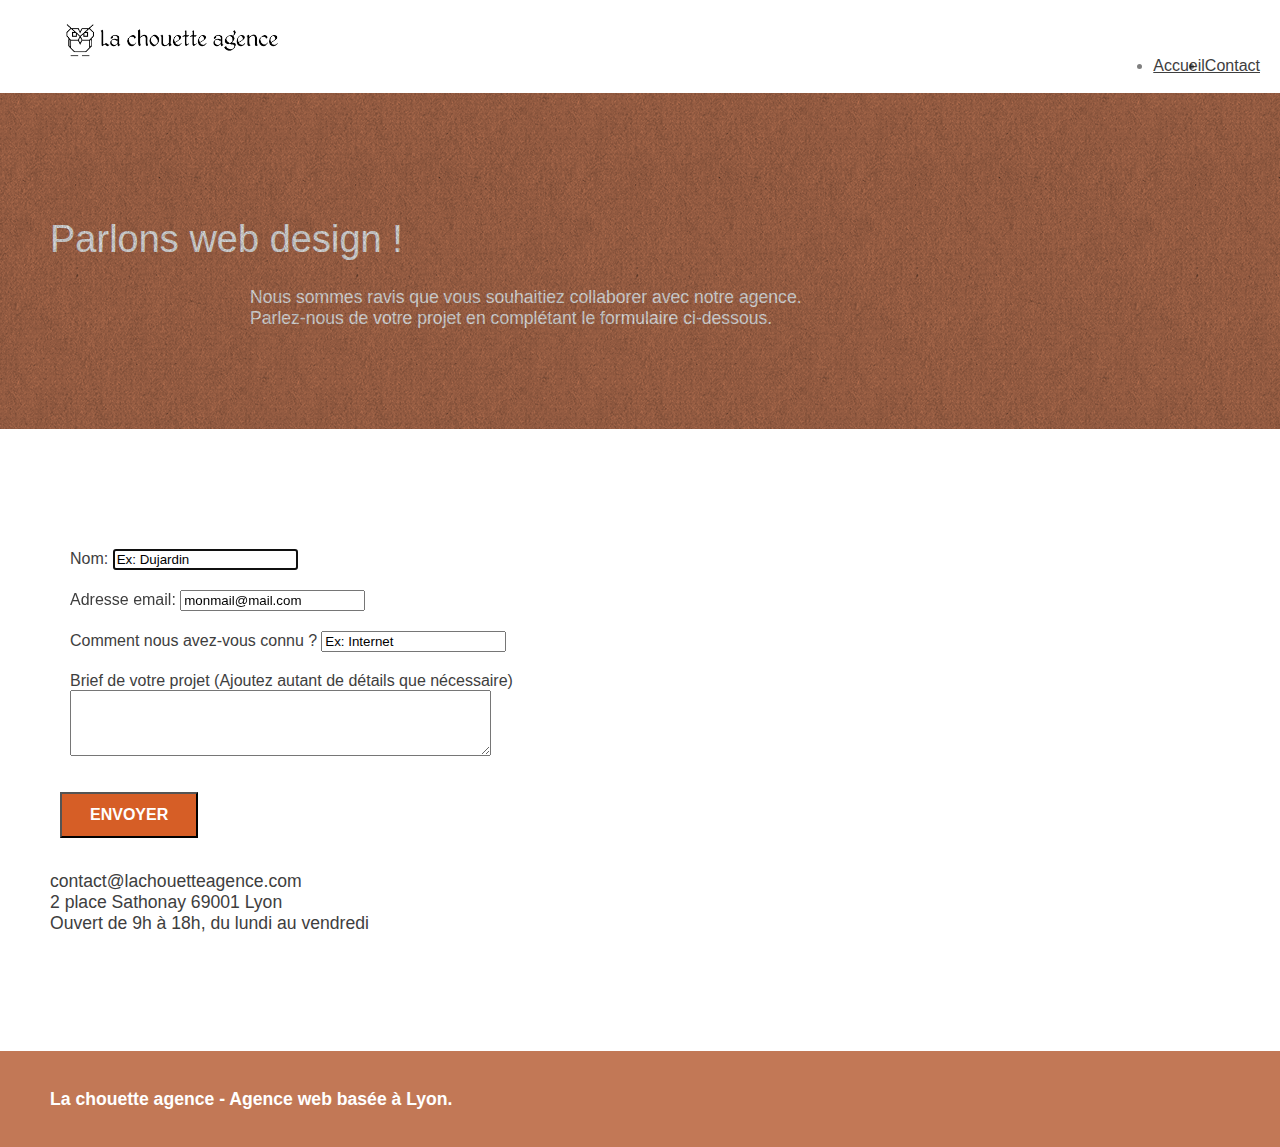
==== page2.html @ 1cc0d277 "Change form" ====
<!DOCTYPE html>
<html lang="fr">
<head>
    <meta charset="utf-8">
    <meta name="keywords" content="Entreprise webdesign Lyon, agence design Lyon, webdesigner">
    <meta name="description" content="La Chouette Agence est une grande agence de web design basée à Lyon en France. Ayant de nombreuses réalisations à son actif, La Chouette Agence est une agence compétente, dynamique et faite pour réaliser vos projets les plus fous.">
    <meta name="viewport" content="width=device-width, initial-scale=1.0, viewport-fit=cover">
    <link rel="shortcut icon" type="image/png" href="favicon.png">
	<meta name="robots" content="index, follow">

	<link rel="stylesheet" type="text/css" href="./css/bootstrap.min.css">
	<link rel="stylesheet" type="text/css" href="style.css">
	<link rel="stylesheet" type="text/css" href="./css/font-awesome.min.css">
	<link rel="stylesheet" type="text/css" href="./css/et-line.min.css">
	
	<script src="./js/jquery-2.1.0.min.js"></script>
	<script src="./js/bootstrap.min.js"></script>
	<script src="./js/blocs.min.js"></script>
	<script src="./js/jqBootstrapValidation.js"></script>
	<script src="./js/formHandler.js"></script>

    <title>La Chouette Agence - Contact</title>

<!-- Analytics -->
 
<!-- Analytics END -->
    
</head>
<body>
<!-- Principal conteneur -->
<div class="page-container">
    
<!-- bloc-0 -->
<div class="bloc bgc-white l-bloc " id="bloc-0">
	<div class="container bloc-sm">

		<nav class="navbar row">
			<div class="navbar-header">
				<a class="navbar-brand" href="index.html"><img src="img/la-chouette-agence.png" alt="Logo de La Chouette Agence" title="Logo de la Chouette Agence, il est Chouette" height="40" /></a>
			</div>
			<div class="collapse navbar-collapse navbar-1 special-dropdown-nav">
				<ul class="site-navigation nav navbar-nav">
					<li>
						<a href="index.html">Accueil</a>
					</li>
					<li>
						<a href="page2.html">Contact</a>
					</li>
				</ul>
			</div>
		</nav>
	</div>
</div>
<!-- bloc-0 END -->

<!-- bloc-6 -->
<div class="bloc bg-dots-bg bg-repeat bgc-atomic-tangerine d-bloc bloc-bg-texture texture-paper" id="bloc-6">
	<div class="container bloc-lg">
		<div class="row">
			<div class="col-sm-12">
				<h1 class="text-center hero-bloc-text tc-white">
					Parlons web design !
				</h1>
				<p class="text-center mg-lg tc-white tight-width-whitespace">
					Nous sommes ravis que vous souhaitiez collaborer avec notre agence.<br>
					Parlez-nous de votre projet en complétant le formulaire ci-dessous.
				</p>
			</div>
		</div>
	</div>
</div>
<!-- bloc-6 END -->

<!-- bloc-7 -->
<div class="bloc bgc-white l-bloc" id="bloc-7">
	<div class="container bloc-lg">
		<div class="row">
			<div class="col-sm-6">
				<form id="form_1" action="get" class="form-group">
					<div class="form-group">
						<label for="name">Nom: </label>
						<input type="text" name="name" id="name" required autofocus value="Ex: Dujardin" />
					</div>
					<div class="form-group">
						<label for="email">Adresse email: </label>
						<input type="email" name="email" id="email" required value="monmail@mail.com" />
					</div>
					<div class="form-group">
						<label for="text">Comment nous avez-vous connu ?</label>
						<input type="text" required id="how" value="Ex: Internet"/>
					</div>
					<div class="form-group">
						<label for="request">Brief de votre projet (Ajoutez autant de détails que nécessaire)<br></label>
						<textarea id="message"  rows="4" cols="50" required value="Dites nous tout" ></textarea>
					</div> 
					<button class="bloc-button btn btn-lg btn-block cta-hero btn-atomic-tangerine" type="submit">Envoyer</button>
				</form>
			</div>
			<div class="col-sm-6">
				<p>
					contact@lachouetteagence.com<br>2 place Sathonay 69001 Lyon<br>Ouvert de 9h à 18h, du lundi au vendredi<br>
				</p>
			</div>
		</div>
	</div>
</div>
<!-- bloc-7 END -->

<!-- ScrollToTop Button -->
<a class="bloc-button btn btn-d scrollToTop" onclick="scrollToTarget('1')"><span class="fa fa-chevron-up"></span></a>
<!-- ScrollToTop Button END-->


<!-- Footer - bloc-8 -->
<div class="bloc bgc-atomic-tangerine d-bloc" id="bloc-8">
	<div class="container bloc-sm">
		<div class="row">
			<div class="col-sm-12">
				<p class="text-center white">
					La chouette agence - Agence web basée à Lyon.<br>
				</p>
				<div class="row row-no-gutters social">
					<div class="col-sm-3">
						<div class="text-center">
							<a class="social" href="https://twitter.com/?lang=fr"><span class="fa fa-twitter icon-md"></span></a>
						</div>
					</div>
					<div class="col-sm-3">
						<div class="text-center">
							<a class="social" href="https://fr-fr.facebook.com/"><span class="fa fa-facebook icon-md"></span></a>
						</div>
					</div>
					<div class="col-sm-3">
						<div class="text-center">
							<a class="social" href="index.html"><span class="fa fa-dribbble icon-md"></span></a>
						</div>
					</div>
					<div class="col-sm-3">
						<div class="text-center">
							<a class="social" href="https://www.instagram.com/"><span class="fa fa-instagram icon-md"></span></a>
						</div>
					</div>
				</div>
			</div>
		</div>
	</div>
</div>
<!-- Footer - bloc-8 END -->

</div>
<!-- Principal conteneur END -->
    

</body>
</html>
---- style.css ----
body {
    margin: 0;
    padding: 0;
    background: #FFF;
    overflow-x: hidden;
    -webkit-font-smoothing: antialiased;
    -moz-osx-font-smoothing: grayscale;
}

a,
button {
    transition: all .3s ease-in-out;
    outline: none!important;
}

a:hover {
    text-decoration: none;
    cursor: pointer;
}

#page-loading-blocs-notifaction {
    position: fixed;
    top: 0;
    bottom: 0;
    width: 100%;
    z-index: 100000;
    background: #FFFFFF url("img/pageload-spinner.gif") no-repeat center center;
}

.bloc {
    clear: both;
    background: 50% 50% no-repeat;
    padding: 0 50px;
    -webkit-background-size: cover;
    -moz-background-size: cover;
    -o-background-size: cover;
    background-size: cover;
    position: relative;
}

.bloc .container {
    padding-left: 0;
    padding-right: 0;
}

.bloc-lg {
    padding: 100px 50px;
}

.bloc-md {
    padding: 50px;
}

.bloc-sm {
    padding: 20px 50px;
}

.bg-center,
.bg-l-edge,
.bg-r-edge,
.bg-t-edge,
.bg-b-edge,
.bg-tl-edge,
.bg-bl-edge,
.bg-tr-edge,
.bg-br-edge,
.bg-repeat {
    -webkit-background-size: auto!important;
    -moz-background-size: auto!important;
    -o-background-size: auto!important;
    background-size: auto!important;
}

.bg-repeat {
    background: repeat;
}

.bg-t-edge {
    background: top no-repeat;
}

.bloc-bg-texture::before {
    content: "";
    background-size: 2px 2px;
    position: absolute;
    top: 0;
    bottom: 0;
    left: 0;
    right: 0;
}

.texture-paper::before {
    background: url("img/texture-paper.png");
    background-size: 280px 280px;
}

.b-parallax {
    background-attachment: fixed;
}

.d-bloc {
    color: rgba(255, 255, 255, .7);
}

.d-bloc button:hover {
    color: rgba(255, 255, 255, .9);
}

.d-bloc .icon-round,
.d-bloc .icon-square,
.d-bloc .icon-rounded,
.d-bloc .icon-semi-rounded-a,
.d-bloc .icon-semi-rounded-b {
    border-color: rgba(255, 255, 255, .9);
}

.d-bloc .divider-h span {
    border-color: rgba(255, 255, 255, .2);
}

.d-bloc .a-btn,
.d-bloc .navbar a,
.d-bloc .navbar-brand,
.d-bloc a .icon-sm,
.d-bloc a .icon-md,
.d-bloc a .icon-lg,
.d-bloc a .icon-xl,
.d-bloc h1 a,
.d-bloc h2 a,
.d-bloc h3 a,
.d-bloc h4 a,
.d-bloc h5 a,
.d-bloc h6 a,
.d-bloc p a {
    color: rgba(255, 255, 255, .6);
}

.d-bloc .a-btn:hover,
.d-bloc .navbar a:hover,
.d-bloc .navbar-brand:hover,
.d-bloc a:hover .icon-sm,
.d-bloc a:hover .icon-md,
.d-bloc a:hover .icon-lg,
.d-bloc a:hover .icon-xl,
.d-bloc h1 a:hover,
.d-bloc h2 a:hover,
.d-bloc h3 a:hover,
.d-bloc h4 a:hover,
.d-bloc h5 a:hover,
.d-bloc h6 a:hover,
.d-bloc p a:hover {
    color: rgba(255, 255, 255, 1);
}

.d-bloc .navbar-toggle .icon-bar {
    background: rgba(255, 255, 255, 1);
}

.d-bloc .btn-wire,
.d-bloc .btn-wire:hover {
    color: rgba(255, 255, 255, 1);
    border-color: rgba(255, 255, 255, 1);
}

.d-bloc .panel {
    color: rgba(0, 0, 0, .5);
}

.d-bloc .panel button:hover {
    color: rgba(0, 0, 0, .7);
}

.d-bloc .panel icon {
    border-color: rgba(0, 0, 0, .7);
}

.d-bloc .panel .divider-h span {
    border-color: rgba(0, 0, 0, .1);
}

.d-bloc .panel .a-btn {
    color: rgba(0, 0, 0, .6);
}

.d-bloc .panel .a-btn:hover {
    color: rgba(0, 0, 0, 1);
}

.d-bloc .panel .btn-wire,
.d-bloc .panel .btn-wire:hover {
    color: rgba(0, 0, 0, .7);
    border-color: rgba(0, 0, 0, .3);
}

.d-bloc .panel,
.l-bloc {
    color: rgba(0, 0, 0, .5);
}

.d-bloc .panel button:hover,
.l-bloc button:hover {
    color: rgba(0, 0, 0, .7);
}

.l-bloc .icon-round,
.l-bloc .icon-square,
.l-bloc .icon-rounded,
.l-bloc .icon-semi-rounded-a,
.l-bloc .icon-semi-rounded-b {
    border-color: rgba(0, 0, 0, .7);
}

.d-bloc .panel .divider-h span,
.l-bloc .divider-h span {
    border-color: rgba(0, 0, 0, .1);
}

.d-bloc .panel .a-btn,
.l-bloc .a-btn,
.l-bloc .navbar a,
.l-bloc .navbar-brand,
.l-bloc a .icon-sm,
.l-bloc a .icon-md,
.l-bloc a .icon-lg,
.l-bloc a .icon-xl,
.l-bloc h1 a,
.l-bloc h2 a,
.l-bloc h3 a,
.l-bloc h4 a,
.l-bloc h5 a,
.l-bloc h6 a,
.l-bloc p a {
    color: rgba(0, 0, 0, .6);
}

.d-bloc .panel .a-btn:hover,
.l-bloc .a-btn:hover,
.l-bloc .navbar a:hover,
.l-bloc .navbar-brand:hover,
.l-bloc a:hover .icon-sm,
.l-bloc a:hover .icon-md,
.l-bloc a:hover .icon-lg,
.l-bloc a:hover .icon-xl,
.l-bloc h1 a:hover,
.l-bloc h2 a:hover,
.l-bloc h3 a:hover,
.l-bloc h4 a:hover,
.l-bloc h5 a:hover,
.l-bloc h6 a:hover,
.l-bloc p a:hover {
    color: rgba(0, 0, 0, 1);
}

.l-bloc .navbar-toggle .icon-bar {
    color: rgba(0, 0, 0, .6);
}

.d-bloc .panel .btn-wire,
.d-bloc .panel .btn-wire:hover,
.l-bloc .btn-wire,
.l-bloc .btn-wire:hover {
    color: rgba(0, 0, 0, .7);
    border-color: rgba(0, 0, 0, .3);
}

.voffset {
    margin-top: 30px;
}

.voffset-lg {
    margin-top: 80px;
}

.row-no-gutters {
    margin-right: 0;
    margin-left: 0;
}

.row.row-no-gutters > [class^="col-"],
.row.row-no-gutters > [class*=" col-"] {
    padding-right: 0;
    padding-left: 0;
}

#bloc-1-hero h1 {
    font-size: 32px;
}

.navbar {
    margin-bottom: 0;
    z-index: 1;
}

.navbar-brand {
    height: auto;
    padding: 3px 15px;
    font-size: 25px;
    font-weight: normal;
    font-weight: 600;
    line-height: 44px;
}

.navbar-brand img {
    max-height: 144px;
    max-width: 772px;
    margin: 0 5px 0 0;
    display: inline;
}

.navbar-brand img[src$=svg] {
    min-width: 100px;
}

.nav-center .navbar-brand img {
    margin: 0;
}

.navbar .nav {
    padding-top: 2px;
    float: right;
    z-index: 1;
}

.nav > li {
    float: left;
    margin-top: 4px;
    font-size: 16px;
}

.navbar-nav .open .dropdown-menu > li > a {
    text-align: inherit;
}

.nav > li a:hover,
.nav > li a:focus {
    background: transparent;
}

.navbar-toggle {
    margin: 10px 10px 0 0;
    border: 0px;
}

.navbar-toggle:hover {
    background: transparent!important;
}

.navbar-toggle .icon-bar {
    background-color: rgba(0, 0, 0, .5);
    width: 26px;
}

.nav-invert .navbar .nav {
    float: left;
}

.nav-invert .navbar-header,
.nav-invert .navbar-brand {
    float: right;
    position: relative;
    z-index: 2;
}

.form-group{
    padding: 10px;
    text-align: justify;
}

@media (min-width: 768px) {
    .site-navigation {
        position: absolute;
        top: 50%;
        right: 20px;
        transform: translate(0, -50%);
        -webkit-transform: translateY(-50%);
    }
    .nav > li .dropdown-menu a,
    .nav > li .dropdown-menu a:hover {
        color: #484848;
    }
    .nav-invert .site-navigation {
        left: 0;
        right: 0;
    }
    .nav-center {
        text-align: center;
    }
    .nav-center .navbar-header {
        width: 100%;
    }
    .nav-center .navbar-header,
    .nav-center .navbar-brand,
    .nav-center .nav > li {
        float: none;
        display: inline-block;
    }
    .nav-center .site-navigation {
        position: relative;
        width: 100%;
        right: 0;
        margin-right: 0px;
        margin-top: 20px;
    }
    .nav-center.mini-nav .navbar-toggle {
        float: none;
        margin: 10px auto 0;
    }
}

.nav > li > .dropdown a {
    background: none!important;
    display: block;
    padding: 14px 15px;
}

nav .caret {
    margin: 0 5px;
}

.dropdown-menu .dropdown-menu {
    top: -8px;
    left: 100%;
}

.dropdown-menu .dropmenu-flow-right {
    top: 100%;
    left: 0;
    margin-left: -1px;
    border-top-left-radius: 0;
    border-top-right-radius: 0;
}

.dropdown-menu .dropdown span {
    border: 4px solid black;
    border-top-color: transparent;
    border-right-color: transparent;
    border-bottom-color: transparent;
    margin: 6px -5px 0 0!important;
    float: right;
}

.mg-md {
    margin-top: 10px;
    margin-bottom: 20px;
}

.mg-lg {
    margin-top: 10px;
    margin-bottom: 40px;
}

.btn {
    margin: 0 5px 5px 0;
}

.btn.pull-right {
    margin: 0 0 5px 5px;
}

.btn-d,
.btn-d:hover,
.btn-d:focus {
    color: #FFF;
    background: rgba(0, 0, 0, .3);
}

button {
    outline: none!important;
}

.btn-rd {
    border-radius: 40px;
}

.btn-clean {
    border: 1px solid rgba(0, 0, 0, .08);
    border-bottom-color: rgba(0, 0, 0, .1);
    text-shadow: 0 1px 0 rgba(0, 0, 1, .1);
    box-shadow: 0 1px 3px rgba(0, 0, 1, .25), inset 0 1px 0 0 rgba(255, 255, 255, .15);
}

.icon-md {
    font-size: 30px!important;
}

.icon-lg {
    font-size: 60px!important;
}

.sm-shadow {
    text-shadow: 0 1px 2px rgba(0, 0, 0, .3);
}

.panel-sq,
.panel-sq .panel-heading,
.panel-sq .panel-footer {
    border-radius: 0;
}

.panel-rd {
    border-radius: 30px;
}

.panel-rd .panel-heading {
    border-radius: 29px 29px 0 0;
}

.panel-rd .panel-footer {
    border-radius: 0 0 29px 29px;
}

.form-control {
    border-color: rgba(0, 0, 0, .1);
    box-shadow: none;
}

.scrollToTop {
    width: 40px;
    height: 40px;
    position: fixed;
    bottom: 20px;
    right: 20px;
    opacity: 0;
    z-index: 500;
    transition: all .3s ease-in-out;
}

.scrollToTop span {
    margin-top: 6px;
}

.showScrollTop {
    font-size: 14px;
    opacity: 1;
}

a[data-lightbox] {
    position: relative;
    display: block;
    text-align: center;
}

a[data-lightbox]:hover::before {
    content: "+";
    font-family: "HelveticaNeue-Light", "Helvetica Neue Light", "Helvetica Neue", Helvetica, Arial;
    font-size: 32px;
    width: 50px;
    height: 50px;
    margin-left: -25px;
    border-radius: 50%;
    background: rgba(0, 0, 0, .6);
    color: #FFF;
    font-weight: 100;
    z-index: 1;
    position: absolute;
    top: 50%;
    transform: translateY(-50%);
    -webkit-transform: translateY(-50%);
}

a[data-lightbox]:hover img {
    opacity: 0.6;
    -webkit-animation-fill-mode: none;
    animation-fill-mode: none;
}

#lightbox-modal {
    display: flex;
    align-items: center;
}

#lightbox-modal .modal-dialog {
    width: 90%;
    max-width: 900px;
    margin: 0 auto 0;
}

#lightbox-modal .modal-dialog img {
    max-height: 90vh;
    margin: 0 auto;
}

.lightbox-caption {
    padding: 20px;
    color: #FFF;
    background: rgba(0, 0, 0, .5);
    position: absolute;
    left: 15px;
    right: 15px;
    bottom: 5px;
}

.close-lightbox {
    color: #FFF;
    font-size: 30px;
    position: absolute;
    top: 20px;
    right: 20px;
    z-index: 20;
    background: rgba(0, 0, 0, .5);
    border: none;
    line-height: 30px;
    padding: 0 9px 5px;
    opacity: 0.3;
}

.close-lightbox:hover,
.next-lightbox:hover,
.prev-lightbox:hover {
    opacity: 1.0;
    color: #FFF;
}

.next-lightbox,
.prev-lightbox {
    font-size: 20px;
    color: rgba(255, 255, 255, .9);
    background: rgba(0, 0, 0, .5);
    transition: all .2s ease-in-out;
    position: absolute;
    top: 45%;
    z-index: 1;
    opacity: 0.4;
}

.next-lightbox {
    padding: 6px 8px 1px 13px;
    right: 25px;
}

.prev-lightbox {
    padding: 6px 13px 1px 10px;
    left: 25px;
}

.snapshot-lb .modal-body {
    padding-bottom: 45px;
}

.snapshot-lb .lightbox-caption {
    padding: 0;
    color: rgba(0, 0, 0, .5);
    background: none;
}

h1,
h2,
h3,
h4,
h5,
h6,
p,
label,
.btn,
a {
    font-family: "helvetica";
    font-weight: 400;
    color: #3e3e3e!important;
}

.container {
    max-width: 1000px;
}

.hero-bloc-text {
    font-size: 38px;
}

.hero-bloc-text-sub {
    font-size: 36px;
}

.statement-bloc-text {
    line-height: 26px;
    font-style: italic;
    font-size: 20px;
    text-align: center;
    font-weight: lighter;
    max-width: 520px;
    margin: auto auto auto auto;
}

p {
    font-size: 1.1em;
}

.tight-width-whitespace {
    max-width: 600px;
    margin: auto auto auto auto;
}

.h1 {
    font-size: 20px;
    font-family: "Open Sans";
}

.cta-hero {
    margin-top: 22px;
    color: #FFFFFF!important;
    text-transform: uppercase;
    padding: 12px 28px 12px 28px;
    font-size: 16px;
    font-weight: 700;
}

.social {
    max-width: 400px;
    margin: auto auto auto auto;
}

h2 {
    font-size: 22px;
    line-height: 1.4em;
    color: #fff;
}

.commentaire{
    font-style: italic;
}

h3 {
    font-size: 15px;
    text-transform: uppercase;
    font-weight: 700;
    color: #333333!important;
}

.med-width-whitespace {
    max-width: 800px;
    margin: auto auto auto auto;
    box-shadow: 0px 0px 0px #000000;
}

h1 {
    color: #333333!important;
}

h4 {
    color: #333333!important;
}

.icons {
    margin-bottom: 14px;
    margin-top: 24px;
}

.white {
    color: #fff!important;
    font-weight: bold;
}

.portfolio-thumb {
    margin-bottom: 24px;
}

.portfolio-row {
    margin-bottom: 44px;
    margin-top: 50px;
}

.avatar {
    box-shadow: 0px 4px 9px rgba(0, 0, 0, 0.3);
}

.black-background {
    background-color: rgba(165, 147, 99, 0.7);
    padding: 40px 40px 40px 40px;
}

.bold-link {
    font-weight: 900;
    text-decoration: underline!important;
}

.bgc-white {
    background-color: #FFFFFF;
}

.bgc-dark-slate-blue {
    background-color: #364577;
}

.bgc-atomic-tangerine {
    background-color: #c27856;
}

.tc-white {
    color: #FFF!important;
}

.btn-atomic-tangerine {
    background: #d65e26;
    color: #FFFFFF!important;
}

.btn-atomic-tangerine:hover {
    background: #c27956!important;
    color: #FFFFFF!important;
}

.ltc-white {
    color: #FFFFFF!important;
}

.ltc-white:hover {
    color: #cccccc!important;
}

.ltc-atomic-tangerine {
    color: #F3976C!important;
}

.ltc-atomic-tangerine:hover {
    color: #c27956!important;
}

.icon-dark-slate-blue {
    color: #364577!important;
    border-color: #364577!important;
}

.bg-dots-bg {
    background-image: url("img/dots-bg.png");
}

.bg-lines-h2-bg {
    background-image: url("img/lines-h2-bg.png");
}

.bg-banniere {
    background-image: url("img/la-chouette-agence-banniere.webp");
}

.bg-presentation {
    background-image: url("img/image-de-presentation.webp");
}

@media (max-width: 1024px) {
    .bloc {
        padding-left: 20px;
        padding-right: 20px;
    }
    .bloc.full-width-bloc,
    .bloc-tile-2.full-width-bloc .container,
    .bloc-tile-3.full-width-bloc .container,
    .bloc-tile-4.full-width-bloc .container {
        padding-left: 0;
        padding-right: 0;
    }
}

@media (max-width: 992px) and (min-width: 768px) {
    .navbar .nav {
        max-width: 80%
    }
    .nav-center.navbar .nav {
        max-width: 100%
    }
}

@media only screen and (min-device-width: 768px) and (max-device-width: 1024px) and (orientation: landscape) {
    .b-parallax {
        background-attachment: scroll;
    }
}

@media only screen and (min-device-width: 1024px) and (max-device-width: 1366px) and (-webkit-min-device-pixel-ratio: 1.5) {
    .b-parallax {
        background-attachment: scroll;
    }
}

@media (max-width: 991px) {
    .container {
        width: 100%;
    }
    .b-parallax {
        background-attachment: scroll;
    }
    .page-container,
    #hero-bloc {
        overflow-x: hidden;
        position: relative;
    }
    .bloc {
        padding-left: constant(safe-area-inset-left);
        padding-right: constant(safe-area-inset-right);
    }
    .bloc-group,
    .bloc-group .bloc {
        display: block;
        width: 100%;
    }
    .bloc-fill-screen .fill-bloc-top-edge,
    .bloc-fill-screen .fill-bloc-bottom-edge {
        padding: 0 20px;
    }
}

@media (max-width: 767px) {
    .page-container {
        overflow-x: hidden;
        position: relative;
    }
    h1,
    h2,
    h3,
    h4,
    h5,
    h6,
    p,
    #disqus_thread {
        padding-left: 10px!important;
        padding-right: 10px!important;
    }
    .b-parallax {
        background-attachment: scroll;
    }
    .navbar .nav {
        padding-top: 0;
        border-top: 1px solid rgba(0, 0, 0, .2);
        float: none!important;
    }
    .navbar.row {
        margin-left: 0;
        margin-right: 0;
    }
    .site-navigation {
        position: inherit;
        transform: none;
        -webkit-transform: none;
        -ms-transform: none;
    }
    .nav > li {
        margin-top: 0;
        border-bottom: 1px solid rgba(0, 0, 0, .1);
        background: rgba(0, 0, 0, .05);
        text-align: left;
        padding-left: 15px;
        width: 100%;
    }
    .nav > li:hover {
        background: rgba(0, 0, 0, .08);
    }
    .dropdown .dropdown a .caret {
        float: none;
        margin: 5px 0 0 10px!important;
        border: 4px solid black;
        border-bottom-color: transparent;
        border-right-color: transparent;
        border-left-color: transparent;
    }
    #hero-bloc .navbar .nav {
        background: rgba(0, 0, 0, .8);
    }
    #hero-bloc .navbar .nav a {
        color: rgba(255, 255, 255, .6);
    }
    .hero {
        padding: 50px 0;
    }
    .hero-nav {
        left: -1px;
        right: -1px;
    }
    .navbar-collapse {
        padding: 0;
        overflow-x: hidden;
        -webkit-box-shadow: none;
        box-shadow: none;
    }
    .navbar-brand img {
        max-height: 40px;
        width: auto;
    }
    .nav-invert .navbar-header {
        float: none;
        width: 100%;
    }
    .nav-invert .navbar-toggle {
        float: left;
        margin-left: 10px;
    }
    .bloc {
        padding-left: 0;
        padding-right: 0;
    }
    .bloc-xxl,
    .bloc-xl,
    .bloc-lg {
        padding: 40px 0;
    }
    .bloc-sm,
    .bloc-md {
        padding-left: 0;
        padding-right: 0;
    }
    .bloc-tile-2 .container,
    .bloc-tile-3 .container,
    .bloc-tile-4 .container,
    .bloc-fill-screen .fill-bloc-top-edge,
    .bloc-fill-screen .fill-bloc-bottom-edge {
        padding-left: 0;
        padding-right: 0;
    }
    .a-block {
        padding: 0 10px;
    }
    .btn-dwn {
        display: none;
    }
    .voffset {
        margin-top: 5px;
    }
    .voffset-md {
        margin-top: 20px;
    }
    .voffset-lg {
        margin-top: 30px;
    }
    form {
        padding: 5px;
    }
    .close-lightbox {
        display: inline-block;
    }
    .blocsapp-device-iphone5 {
        background-size: 216px 425px;
        padding-top: 60px;
        width: 216px;
        height: 425px;
    }
    .blocsapp-device-iphone5 img {
        width: 180px;
        height: 320px;
    }
}

@media (max-width: 400px) {
    .bloc {
        padding-left: 0;
        padding-right: 0;
    }
}

@media (max-width: 767px) {
    .bloc-mob-center-text {
        text-align: center;
    }
}
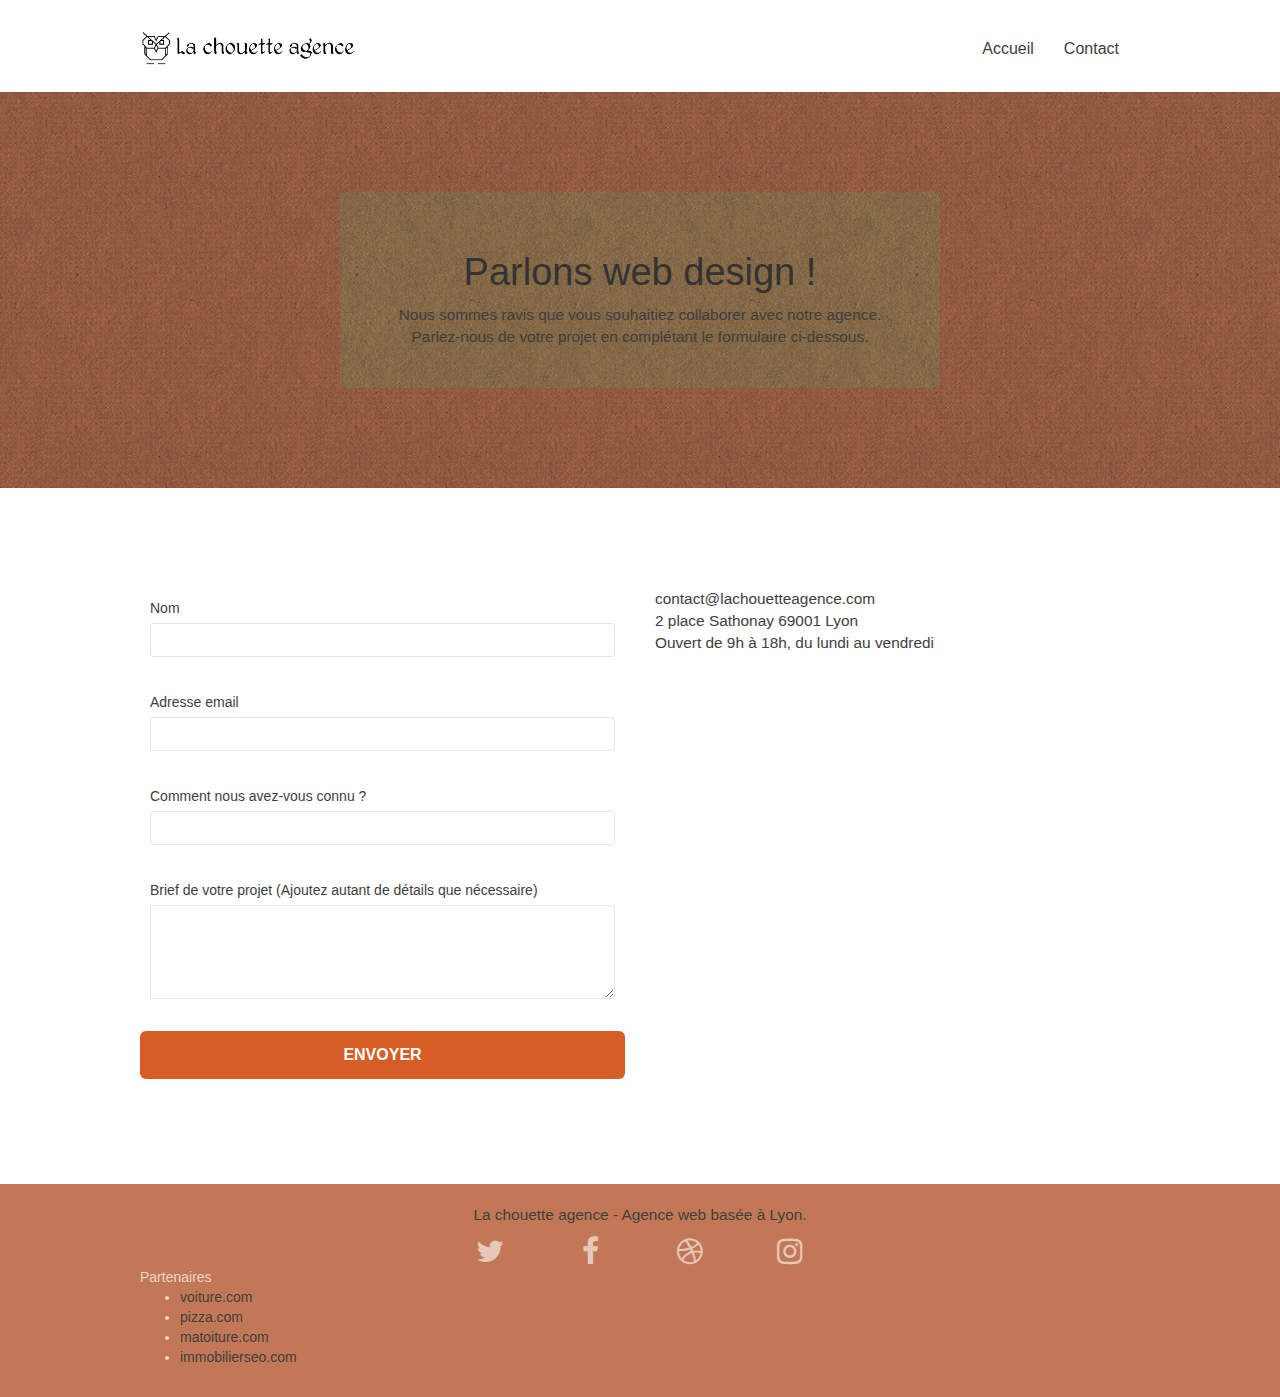
==== commit 6a1ddbce: "update page2.html to v2" ====
--- a/page2.html
+++ b/page2.html
@@ -1,26 +1,26 @@
-<!DOCTYPE html>
+<!doctype html>
 <html lang="fr">
 <head>
     <meta charset="utf-8">
-    <meta name="keywords" content="Entreprise webdesign Lyon, agence design Lyon, webdesigner">
-    <meta name="description" content="La Chouette Agence est une grande agence de web design basée à Lyon en France. Ayant de nombreuses réalisations à son actif, La Chouette Agence est une agence compétente, dynamique et faite pour réaliser vos projets les plus fous.">
+    <meta name="keywords" content="">
+    <title>La Chouette Agence - Contact</title>
+    <meta name="description" content="Votre site nécessiterait un rafraîchissement ? Votre entreprise aurait besoin d’un site complet, design et facilement accessible sur les moteurs de recherche ? Quelle que soit votre situation, La Chouette Agence est là pour vous aider ! Prenez contact avec nous dès maintenant pour en discuter.">
     <meta name="viewport" content="width=device-width, initial-scale=1.0, viewport-fit=cover">
-    <link rel="shortcut icon" type="image/png" href="favicon.png">
-	<meta name="robots" content="index, follow">
+    <link rel="shortcut icon" type="image/jpg" href="favicon.jpg">
+	
+	<link rel="stylesheet" type="text/css" href="./css/bootstrap.css">
+	<link rel="stylesheet" type="text/css" href="style.css">
+	<link rel="stylesheet" type="text/css" href="./css/font-awesome.css">
+	<link rel="stylesheet" type="text/css" href="./css/et-line.css">
+	
+    
+	<script src="./js/jquery-2.1.0.js"></script>
+	<script src="./js/bootstrap.js"></script>
+	<script src="./js/blocs.js"></script>
+	<script src="./js/jquery.touchSwipe.js" defer></script>
+	<script src="./js/gmaps.js"></script>
 
-	<link rel="stylesheet" type="text/css" href="./css/bootstrap.min.css">
-	<link rel="stylesheet" type="text/css" href="style.css">
-	<link rel="stylesheet" type="text/css" href="./css/font-awesome.min.css">
-	<link rel="stylesheet" type="text/css" href="./css/et-line.min.css">
-	
-	<script src="./js/jquery-2.1.0.min.js"></script>
-	<script src="./js/bootstrap.min.js"></script>
-	<script src="./js/blocs.min.js"></script>
-	<script src="./js/jqBootstrapValidation.js"></script>
-	<script src="./js/formHandler.js"></script>
-
-    <title>La Chouette Agence - Contact</title>
-
+    
 <!-- Analytics -->
  
 <!-- Analytics END -->
@@ -36,12 +36,17 @@
 
 		<nav class="navbar row">
 			<div class="navbar-header">
-				<a class="navbar-brand" href="index.html"><img src="img/la-chouette-agence.png" alt="Logo de La Chouette Agence" title="Logo de la Chouette Agence, il est Chouette" height="40" /></a>
+				<a class="navbar-brand" href="index.html"><img src="img/la-chouette-agence.png" alt="logo de la chouette agence" height="40" /></a>
+				<button id="nav-toggle" type="button" class="ui-navbar-toggle navbar-toggle" data-toggle="collapse" data-target=".navbar-1">
+					<span class="sr-only">Toggle navigation</span><span class="icon-bar"></span><span class="icon-bar"></span><span class="icon-bar"></span>
+				</button>
 			</div>
 			<div class="collapse navbar-collapse navbar-1 special-dropdown-nav">
 				<ul class="site-navigation nav navbar-nav">
 					<li>
 						<a href="index.html">Accueil</a>
+					</li>
+					<li>
 					</li>
 					<li>
 						<a href="page2.html">Contact</a>
@@ -56,12 +61,12 @@
 <!-- bloc-6 -->
 <div class="bloc bg-dots-bg bg-repeat bgc-atomic-tangerine d-bloc bloc-bg-texture texture-paper" id="bloc-6">
 	<div class="container bloc-lg">
-		<div class="row">
+		<div class="row black-background tight-width-whitespace">
 			<div class="col-sm-12">
-				<h1 class="text-center hero-bloc-text tc-white">
+				<h1 class="text-center hero-bloc-text black">
 					Parlons web design !
 				</h1>
-				<p class="text-center mg-lg tc-white tight-width-whitespace">
+				<p class="text-center mg-lg black tight-width-whitespace">
 					Nous sommes ravis que vous souhaitiez collaborer avec notre agence.<br>
 					Parlez-nous de votre projet en complétant le formulaire ci-dessous.
 				</p>
@@ -76,24 +81,33 @@
 	<div class="container bloc-lg">
 		<div class="row">
 			<div class="col-sm-6">
-				<form id="form_1" action="get" class="form-group">
+				<form id="form_1">
 					<div class="form-group">
-						<label for="name">Nom: </label>
-						<input type="text" name="name" id="name" required autofocus value="Ex: Dujardin" />
+						<label>
+							Nom
+						</label>
+						<input id="name" class="form-control" required />
 					</div>
 					<div class="form-group">
-						<label for="email">Adresse email: </label>
-						<input type="email" name="email" id="email" required value="monmail@mail.com" />
+						<label>
+							Adresse email
+						</label>
+						<input id="email" class="form-control" type="email" required />
 					</div>
 					<div class="form-group">
-						<label for="text">Comment nous avez-vous connu ?</label>
-						<input type="text" required id="how" value="Ex: Internet"/>
+						<label>
+							Comment nous avez-vous connu ?
+						</label>
+						<input class="form-control" type="email" required id="input_504" />
 					</div>
 					<div class="form-group">
-						<label for="request">Brief de votre projet (Ajoutez autant de détails que nécessaire)<br></label>
-						<textarea id="message"  rows="4" cols="50" required value="Dites nous tout" ></textarea>
+						<label>
+							Brief de votre projet (Ajoutez autant de détails que nécessaire)<br>
+						</label><textarea id="message" class="form-control" rows="4" cols="50" required></textarea>
 					</div> 
-					<button class="bloc-button btn btn-lg btn-block cta-hero btn-atomic-tangerine" type="submit">Envoyer</button>
+					<button class="bloc-button btn btn-lg btn-block cta-hero btn-atomic-tangerine" type="submit">
+						Envoyer
+					</button>
 				</form>
 			</div>
 			<div class="col-sm-6">
@@ -116,18 +130,18 @@
 	<div class="container bloc-sm">
 		<div class="row">
 			<div class="col-sm-12">
-				<p class="text-center white">
+				<p class="text-center black">
 					La chouette agence - Agence web basée à Lyon.<br>
 				</p>
 				<div class="row row-no-gutters social">
 					<div class="col-sm-3">
 						<div class="text-center">
-							<a class="social" href="https://twitter.com/?lang=fr"><span class="fa fa-twitter icon-md"></span></a>
+							<a class="social" href="index.html"><span class="fa fa-twitter icon-md"></span></a>
 						</div>
 					</div>
 					<div class="col-sm-3">
 						<div class="text-center">
-							<a class="social" href="https://fr-fr.facebook.com/"><span class="fa fa-facebook icon-md"></span></a>
+							<a class="social" href="index.html"><span class="fa fa-facebook icon-md"></span></a>
 						</div>
 					</div>
 					<div class="col-sm-3">
@@ -137,8 +151,19 @@
 					</div>
 					<div class="col-sm-3">
 						<div class="text-center">
-							<a class="social" href="https://www.instagram.com/"><span class="fa fa-instagram icon-md"></span></a>
+							<a class="social" href="index.html"><span class="fa fa-instagram icon-md"></span></a>
 						</div>
+					</div>
+				</div>
+				<div class="row">
+					<div class="col-sm-4">
+						Partenaires
+							<ul>
+								<li><a href="voiture.com">voiture.com</a></li>
+								<li><a href="pizza.com">pizza.com</a></li>
+								<li><a href="matoiture.com">matoiture.com</a></li>
+								<li><a href="immobilierseo.com">immobilierseo.com</a></li>
+							</ul>		
 					</div>
 				</div>
 			</div>
@@ -152,4 +177,4 @@
     
 
 </body>
-</html>
+</html>--- a/css/et-line.css
+++ b/css/et-line.css
@@ -0,0 +1,519 @@
+@font-face {
+    font-family: et-line;
+    src: url(../fonts/et-line.eot);
+    src: url(../fonts/et-line.eot?#iefix) format('embedded-opentype'), url(../fonts/et-line.woff) format('woff'), url(../fonts/et-line.ttf) format('truetype'), url(../fonts/et-line.svg#et-line) format('svg');
+    font-weight: 400;
+    font-style: normal
+}
+
+.et-icon-adjustments,
+.et-icon-alarmclock,
+.et-icon-anchor,
+.et-icon-aperture,
+.et-icon-attachment,
+.et-icon-bargraph,
+.et-icon-basket,
+.et-icon-beaker,
+.et-icon-bike,
+.et-icon-book-open,
+.et-icon-briefcase,
+.et-icon-browser,
+.et-icon-calendar,
+.et-icon-camera,
+.et-icon-caution,
+.et-icon-chat,
+.et-icon-circle-compass,
+.et-icon-clipboard,
+.et-icon-clock,
+.et-icon-cloud,
+.et-icon-compass,
+.et-icon-desktop,
+.et-icon-dial,
+.et-icon-document,
+.et-icon-documents,
+.et-icon-download,
+.et-icon-dribbble,
+.et-icon-edit,
+.et-icon-envelope,
+.et-icon-expand,
+.et-icon-facebook,
+.et-icon-flag,
+.et-icon-focus,
+.et-icon-gears,
+.et-icon-genius,
+.et-icon-gift,
+.et-icon-global,
+.et-icon-globe,
+.et-icon-googleplus,
+.et-icon-grid,
+.et-icon-happy,
+.et-icon-hazardous,
+.et-icon-heart,
+.et-icon-hotairballoon,
+.et-icon-hourglass,
+.et-icon-key,
+.et-icon-laptop,
+.et-icon-layers,
+.et-icon-lifesaver,
+.et-icon-lightbulb,
+.et-icon-linegraph,
+.et-icon-linkedin,
+.et-icon-lock,
+.et-icon-magnifying-glass,
+.et-icon-map,
+.et-icon-map-pin,
+.et-icon-megaphone,
+.et-icon-mic,
+.et-icon-mobile,
+.et-icon-newspaper,
+.et-icon-notebook,
+.et-icon-paintbrush,
+.et-icon-paperclip,
+.et-icon-pencil,
+.et-icon-phone,
+.et-icon-picture,
+.et-icon-pictures,
+.et-icon-piechart,
+.et-icon-presentation,
+.et-icon-pricetags,
+.et-icon-printer,
+.et-icon-profile-female,
+.et-icon-profile-male,
+.et-icon-puzzle,
+.et-icon-quote,
+.et-icon-recycle,
+.et-icon-refresh,
+.et-icon-ribbon,
+.et-icon-rss,
+.et-icon-sad,
+.et-icon-scissors,
+.et-icon-scope,
+.et-icon-search,
+.et-icon-shield,
+.et-icon-speedometer,
+.et-icon-strategy,
+.et-icon-streetsign,
+.et-icon-tablet,
+.et-icon-target,
+.et-icon-telescope,
+.et-icon-toolbox,
+.et-icon-tools,
+.et-icon-tools-2,
+.et-icon-trophy,
+.et-icon-tumblr,
+.et-icon-twitter,
+.et-icon-upload,
+.et-icon-video,
+.et-icon-wallet,
+.et-icon-wine {
+    font-family: et-line;
+    speak: none;
+    font-style: normal;
+    font-weight: 400;
+    font-variant: normal;
+    text-transform: none;
+    line-height: 1;
+    -webkit-font-smoothing: antialiased;
+    -moz-osx-font-smoothing: grayscale;
+    display: inline-block
+}
+
+.et-icon-mobile:before {
+    content: "\e000"
+}
+
+.et-icon-laptop:before {
+    content: "\e001"
+}
+
+.et-icon-desktop:before {
+    content: "\e002"
+}
+
+.et-icon-tablet:before {
+    content: "\e003"
+}
+
+.et-icon-phone:before {
+    content: "\e004"
+}
+
+.et-icon-document:before {
+    content: "\e005"
+}
+
+.et-icon-documents:before {
+    content: "\e006"
+}
+
+.et-icon-search:before {
+    content: "\e007"
+}
+
+.et-icon-clipboard:before {
+    content: "\e008"
+}
+
+.et-icon-newspaper:before {
+    content: "\e009"
+}
+
+.et-icon-notebook:before {
+    content: "\e00a"
+}
+
+.et-icon-book-open:before {
+    content: "\e00b"
+}
+
+.et-icon-browser:before {
+    content: "\e00c"
+}
+
+.et-icon-calendar:before {
+    content: "\e00d"
+}
+
+.et-icon-presentation:before {
+    content: "\e00e"
+}
+
+.et-icon-picture:before {
+    content: "\e00f"
+}
+
+.et-icon-pictures:before {
+    content: "\e010"
+}
+
+.et-icon-video:before {
+    content: "\e011"
+}
+
+.et-icon-camera:before {
+    content: "\e012"
+}
+
+.et-icon-printer:before {
+    content: "\e013"
+}
+
+.et-icon-toolbox:before {
+    content: "\e014"
+}
+
+.et-icon-briefcase:before {
+    content: "\e015"
+}
+
+.et-icon-wallet:before {
+    content: "\e016"
+}
+
+.et-icon-gift:before {
+    content: "\e017"
+}
+
+.et-icon-bargraph:before {
+    content: "\e018"
+}
+
+.et-icon-grid:before {
+    content: "\e019"
+}
+
+.et-icon-expand:before {
+    content: "\e01a"
+}
+
+.et-icon-focus:before {
+    content: "\e01b"
+}
+
+.et-icon-edit:before {
+    content: "\e01c"
+}
+
+.et-icon-adjustments:before {
+    content: "\e01d"
+}
+
+.et-icon-ribbon:before {
+    content: "\e01e"
+}
+
+.et-icon-hourglass:before {
+    content: "\e01f"
+}
+
+.et-icon-lock:before {
+    content: "\e020"
+}
+
+.et-icon-megaphone:before {
+    content: "\e021"
+}
+
+.et-icon-shield:before {
+    content: "\e022"
+}
+
+.et-icon-trophy:before {
+    content: "\e023"
+}
+
+.et-icon-flag:before {
+    content: "\e024"
+}
+
+.et-icon-map:before {
+    content: "\e025"
+}
+
+.et-icon-puzzle:before {
+    content: "\e026"
+}
+
+.et-icon-basket:before {
+    content: "\e027"
+}
+
+.et-icon-envelope:before {
+    content: "\e028"
+}
+
+.et-icon-streetsign:before {
+    content: "\e029"
+}
+
+.et-icon-telescope:before {
+    content: "\e02a"
+}
+
+.et-icon-gears:before {
+    content: "\e02b"
+}
+
+.et-icon-key:before {
+    content: "\e02c"
+}
+
+.et-icon-paperclip:before {
+    content: "\e02d"
+}
+
+.et-icon-attachment:before {
+    content: "\e02e"
+}
+
+.et-icon-pricetags:before {
+    content: "\e02f"
+}
+
+.et-icon-lightbulb:before {
+    content: "\e030"
+}
+
+.et-icon-layers:before {
+    content: "\e031"
+}
+
+.et-icon-pencil:before {
+    content: "\e032"
+}
+
+.et-icon-tools:before {
+    content: "\e033"
+}
+
+.et-icon-tools-2:before {
+    content: "\e034"
+}
+
+.et-icon-scissors:before {
+    content: "\e035"
+}
+
+.et-icon-paintbrush:before {
+    content: "\e036"
+}
+
+.et-icon-magnifying-glass:before {
+    content: "\e037"
+}
+
+.et-icon-circle-compass:before {
+    content: "\e038"
+}
+
+.et-icon-linegraph:before {
+    content: "\e039"
+}
+
+.et-icon-mic:before {
+    content: "\e03a"
+}
+
+.et-icon-strategy:before {
+    content: "\e03b"
+}
+
+.et-icon-beaker:before {
+    content: "\e03c"
+}
+
+.et-icon-caution:before {
+    content: "\e03d"
+}
+
+.et-icon-recycle:before {
+    content: "\e03e"
+}
+
+.et-icon-anchor:before {
+    content: "\e03f"
+}
+
+.et-icon-profile-male:before {
+    content: "\e040"
+}
+
+.et-icon-profile-female:before {
+    content: "\e041"
+}
+
+.et-icon-bike:before {
+    content: "\e042"
+}
+
+.et-icon-wine:before {
+    content: "\e043"
+}
+
+.et-icon-hotairballoon:before {
+    content: "\e044"
+}
+
+.et-icon-globe:before {
+    content: "\e045"
+}
+
+.et-icon-genius:before {
+    content: "\e046"
+}
+
+.et-icon-map-pin:before {
+    content: "\e047"
+}
+
+.et-icon-dial:before {
+    content: "\e048"
+}
+
+.et-icon-chat:before {
+    content: "\e049"
+}
+
+.et-icon-heart:before {
+    content: "\e04a"
+}
+
+.et-icon-cloud:before {
+    content: "\e04b"
+}
+
+.et-icon-upload:before {
+    content: "\e04c"
+}
+
+.et-icon-download:before {
+    content: "\e04d"
+}
+
+.et-icon-target:before {
+    content: "\e04e"
+}
+
+.et-icon-hazardous:before {
+    content: "\e04f"
+}
+
+.et-icon-piechart:before {
+    content: "\e050"
+}
+
+.et-icon-speedometer:before {
+    content: "\e051"
+}
+
+.et-icon-global:before {
+    content: "\e052"
+}
+
+.et-icon-compass:before {
+    content: "\e053"
+}
+
+.et-icon-lifesaver:before {
+    content: "\e054"
+}
+
+.et-icon-clock:before {
+    content: "\e055"
+}
+
+.et-icon-aperture:before {
+    content: "\e056"
+}
+
+.et-icon-quote:before {
+    content: "\e057"
+}
+
+.et-icon-scope:before {
+    content: "\e058"
+}
+
+.et-icon-alarmclock:before {
+    content: "\e059"
+}
+
+.et-icon-refresh:before {
+    content: "\e05a"
+}
+
+.et-icon-happy:before {
+    content: "\e05b"
+}
+
+.et-icon-sad:before {
+    content: "\e05c"
+}
+
+.et-icon-facebook:before {
+    content: "\e05d"
+}
+
+.et-icon-twitter:before {
+    content: "\e05e"
+}
+
+.et-icon-googleplus:before {
+    content: "\e05f"
+}
+
+.et-icon-rss:before {
+    content: "\e060"
+}
+
+.et-icon-tumblr:before {
+    content: "\e061"
+}
+
+.et-icon-linkedin:before {
+    content: "\e062"
+}
+
+.et-icon-dribbble:before {
+    content: "\e063"
+}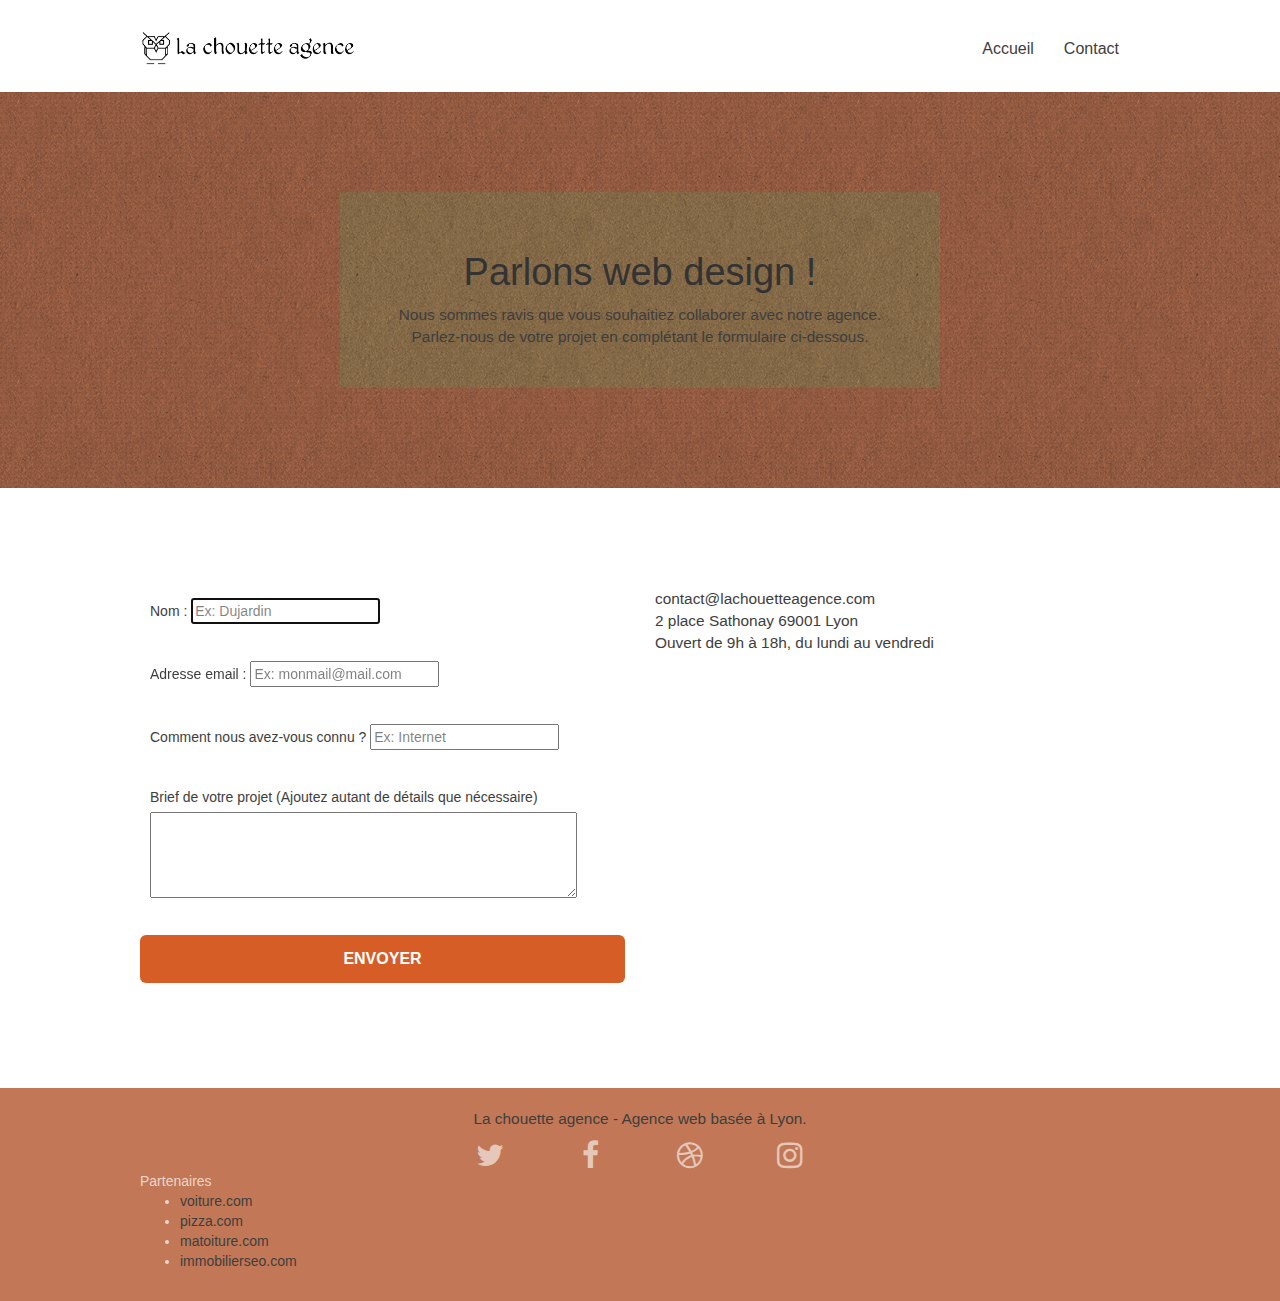
==== commit ba2a1332: "new form data" ====
--- a/page2.html
+++ b/page2.html
@@ -81,29 +81,22 @@
 	<div class="container bloc-lg">
 		<div class="row">
 			<div class="col-sm-6">
-				<form id="form_1">
+				<form action="traitement.php" method="post">
 					<div class="form-group">
-						<label>
-							Nom
-						</label>
-						<input id="name" class="form-control" required />
+						<label for="name">Nom :</label>
+						<input type="text" id="name" name="user_name" required value="Ex: Dujardin" autofocus/>
 					</div>
 					<div class="form-group">
-						<label>
-							Adresse email
-						</label>
-						<input id="email" class="form-control" type="email" required />
+						<label for="email">Adresse email :</label>
+						<input type="email" id="mail" name="user_email" required value="Ex: monmail@mail.com"/>
 					</div>
 					<div class="form-group">
-						<label>
-							Comment nous avez-vous connu ?
-						</label>
-						<input class="form-control" type="email" required id="input_504" />
+						<label for="texte">Comment nous avez-vous connu ?</label>
+						<input type="text" id="how" name="user_how" required Value="Ex: Internet" />
 					</div>
 					<div class="form-group">
-						<label>
-							Brief de votre projet (Ajoutez autant de détails que nécessaire)<br>
-						</label><textarea id="message" class="form-control" rows="4" cols="50" required></textarea>
+						<label for="text">Brief de votre projet (Ajoutez autant de détails que nécessaire)<br></label>
+						<textarea id="message" name="user_message" rows="4" cols="50" required></textarea>
 					</div> 
 					<button class="bloc-button btn btn-lg btn-block cta-hero btn-atomic-tangerine" type="submit">
 						Envoyer
@@ -136,22 +129,22 @@
 				<div class="row row-no-gutters social">
 					<div class="col-sm-3">
 						<div class="text-center">
-							<a class="social" href="index.html"><span class="fa fa-twitter icon-md"></span></a>
+							<a class="social" href="https://twitter.com"><span class="fa fa-twitter icon-md" alt="Visitez notre page Twitter" title="Visitez notre page Twitter"></span></a>
 						</div>
 					</div>
 					<div class="col-sm-3">
 						<div class="text-center">
-							<a class="social" href="index.html"><span class="fa fa-facebook icon-md"></span></a>
+							<a class="social" href="https://facebook.com/"><span class="fa fa-facebook icon-md" alt="Visitez notre page Facebook" title="Visitez notre page Facebook"></span></a>
 						</div>
 					</div>
 					<div class="col-sm-3">
 						<div class="text-center">
-							<a class="social" href="index.html"><span class="fa fa-dribbble icon-md"></span></a>
+							<a class="social" href="index.html"><span class="fa fa-dribbble icon-md" alt="Visitez notre page Dribble" title="Visitez notre page Dribble"></span></a>
 						</div>
 					</div>
 					<div class="col-sm-3">
 						<div class="text-center">
-							<a class="social" href="index.html"><span class="fa fa-instagram icon-md"></span></a>
+							<a class="social" href="https://www.instagram.com/"><span class="fa fa-instagram icon-md" alt="Visitez notre page Instagram" title="Visitez notre page Instagram"></span></a>
 						</div>
 					</div>
 				</div>
